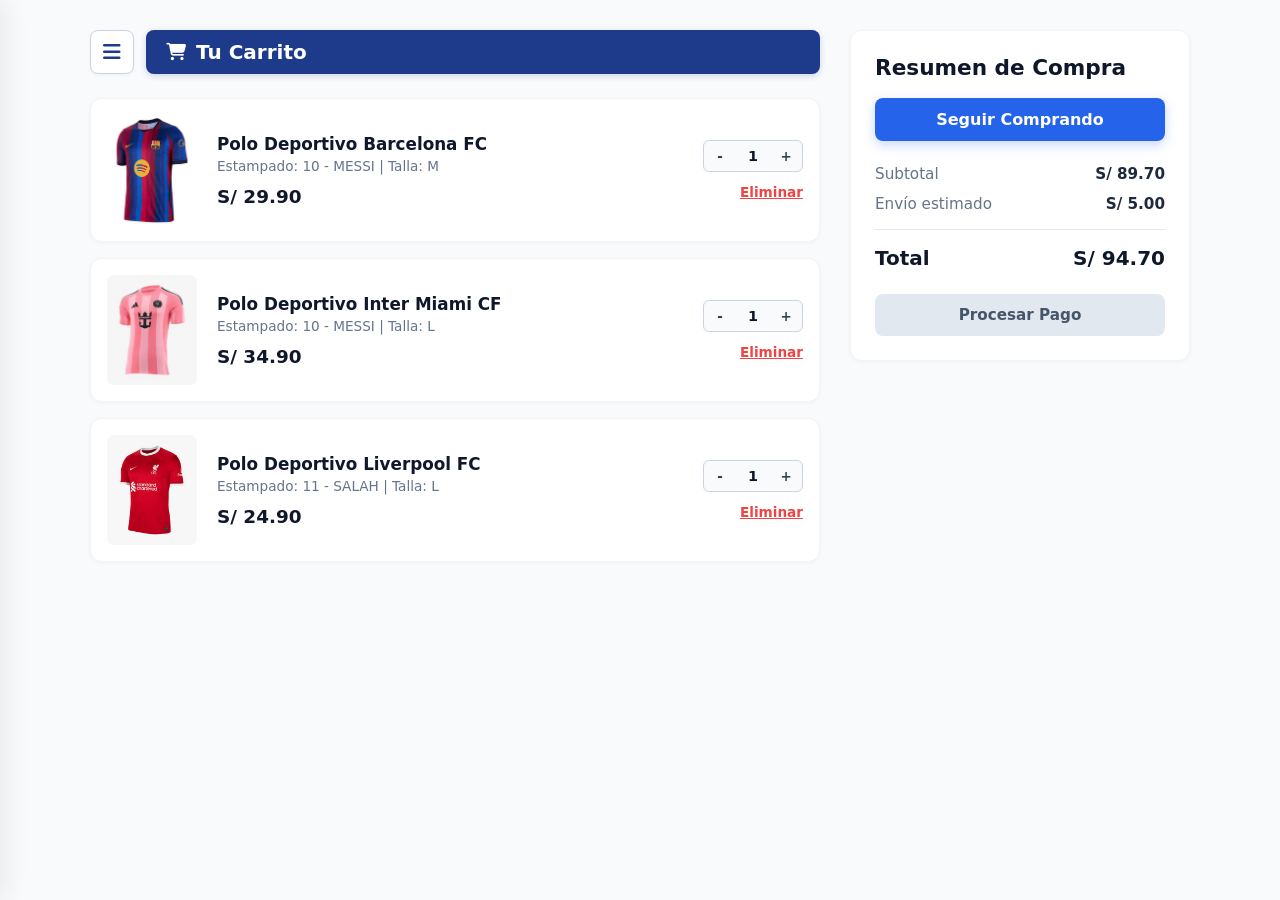
==== carrito.html @ 4f8d50a2 "Integracion de Paginas del Grupo" ====
<!DOCTYPE html>
<html lang="es">

<head>
    <meta charset="UTF-8">
    <meta name="viewport" content="width=device-width, initial-scale=1.0">
    <title>Carrito de Compras</title>
    <link rel="stylesheet" href="css/carrito.css">
    <link rel="stylesheet" href="https://cdnjs.cloudflare.com/ajax/libs/font-awesome/6.4.0/css/all.min.css">
</head>

<body>

    <!-- Checkbox activation trigger without JS -->
    <input type="checkbox" id="btn-menu">

    <aside class="sidebar">
        <div class="logo-container">
            <i class="fa-solid fa-shirt logo-icon"></i>
            <h2>ModaClick</h2>
            <p>Tu estilo, en un clic</p>
        </div>

        <span class="menu-label">MENU</span>
        <nav class="nav-links">
            <a href="#"><i class="fa-solid fa-house"></i> Inicio</a>
            <a href="#"><i class="fa-solid fa-book-open"></i> Catálogo de Productos</a>
            <a href="#" class="active"><i class="fa-solid fa-cart-shopping"></i> Carrito de Compras</a>
            <a href="#"><i class="fa-solid fa-user"></i> Datos del Cliente</a>
            <a href="#"><i class="fa-solid fa-truck-fast"></i> Consulta Pedido</a>
            <a href="#"><i class="fa-solid fa-wrench"></i> Panel Administrativo</a>
        </nav>
    </aside>

    <!-- superposición de fondo cuando el menú está activo -->
    <label for="btn-menu" class="overlay"></label>

    <main class="carrito-container">

        <!-- Sección de artículos del carrito -->
        <section class="productos-seccion">

            <!-- Botón de hamburguesa situado a la izquierda de "Tu Carrito" -->
            <div class="encabezado-wrapper">
                <label for="btn-menu" class="btn-hamburguesa" title="Abrir Menú">
                    <i class="fa-solid fa-bars"></i>
                </label>

                <h2 class="titulo-carrito">
                    <i class="fa-solid fa-cart-shopping"></i> Tu Carrito
                </h2>
            </div>

            <!-- 1er producto -->
            <article class="producto-card">
                <img src="res/carrito/Polo-1.jpeg" alt="Polo Barcelona" class="producto-img">
                <div class="producto-info">
                    <h3>Polo Deportivo Barcelona FC</h3>
                    <p class="variante">Estampado: 10 - MESSI | Talla: M</p>
                    <span class="precio">S/ 29.90</span>
                </div>
                <div class="producto-acciones">
                    <div class="control-cantidad">
                        <button class="btn-cant">-</button>
                        <span>1</span>
                        <button class="btn-cant">+</button>
                    </div>
                    <button class="btn-eliminar">Eliminar</button>
                </div>
            </article>

            <!-- 2do producto -->
            <article class="producto-card">
                <img src="res/carrito/Polo-3.jpeg" alt="Polo Inter Miami" class="producto-img">
                <div class="producto-info">
                    <h3>Polo Deportivo Inter Miami CF</h3>
                    <p class="variante">Estampado: 10 - MESSI | Talla: L</p>
                    <span class="precio">S/ 34.90</span>
                </div>
                <div class="producto-acciones">
                    <div class="control-cantidad">
                        <button class="btn-cant">-</button>
                        <span>1</span>
                        <button class="btn-cant">+</button>
                    </div>
                    <button class="btn-eliminar">Eliminar</button>
                </div>
            </article>

            <!-- 3er producto -->
            <article class="producto-card">
                <img src="res/carrito/Polo-5.jpeg" alt="Polo Liverpool" class="producto-img">
                <div class="producto-info">
                    <h3>Polo Deportivo Liverpool FC</h3>
                    <p class="variante">Estampado: 11 - SALAH | Talla: L</p>
                    <span class="precio">S/ 24.90</span>
                </div>
                <div class="producto-acciones">
                    <div class="control-cantidad">
                        <button class="btn-cant">-</button>
                        <span>1</span>
                        <button class="btn-cant">+</button>
                    </div>
                    <button class="btn-eliminar">Eliminar</button>
                </div>
            </article>
        </section>

        <aside class="resumen-seccion">
            <h2>Resumen de Compra</h2>

            <a href="#" class="btn-seguir-comprando">Seguir Comprando</a>

            <div class="resumen-linea">
                <span>Subtotal</span>
                <span>S/ 89.70</span>
            </div>
            <div class="resumen-linea">
                <span>Envío estimado</span>
                <span>S/ 5.00</span>
            </div>
            <hr>
            <div class="resumen-linea total">
                <span>Total</span>
                <span>S/ 94.70</span>
            </div>
            <button class="btn-checkout">Procesar Pago</button>
        </aside>

    </main>

</body>

</html>
---- css/carrito.css ----
* {
         box-sizing: border-box;
         margin: 0;
         padding: 0;
         font-family: 'Segoe UI', system-ui, -apple-system, BlinkMacSystemFont, Roboto, sans-serif;
     }

     body {
         background-color: #f8fafc;
         color: #1e293b;
         padding: 30px 20px;
         min-height: 100vh;
         min-height: 100vh;
     }

     #btn-menu {
         display: none;
     }

     .sidebar {
         width: 270px;
         background-color: #ffffff;
         border-right: 1px solid #e2e8f0;
         padding: 24px 20px;
         position: fixed;
         top: 0;
         left: -270px;
         height: 100%;
         z-index: 1000;
         transition: left 0.3s cubic-bezier(0.4, 0, 0.2, 1);
         box-shadow: 4px 0 25px rgba(0, 0, 0, 0.08);
         display: flex;
         flex-direction: column;
     }

     .logo-container {
         text-align: center;
         padding-bottom: 20px;
         border-bottom: 1px solid #f1f5f9;
         margin-bottom: 20px;
     }

     .logo-icon {
         font-size: 2.2rem;
         color: #2563eb;
         margin-bottom: 6px;
     }

     .logo-container h2 {
         color: #0f172a;
         font-size: 1.4rem;
         font-weight: 700;
         letter-spacing: -0.5px;
     }

     .logo-container p {
         font-size: 0.78rem;
         color: #2563eb;
         font-weight: 600;
         margin-top: 2px;
     }

     .menu-label {
         font-size: 0.75rem;
         color: #94a3b8;
         font-weight: 700;
         letter-spacing: 0.5px;
         display: block;
         margin-bottom: 12px;
     }

     .nav-links {
         display: flex;
         flex-direction: column;
         gap: 4px;
     }

     .nav-links a {
         display: flex;
         align-items: center;
         gap: 12px;
         padding: 12px 14px;
         color: #475569;
         text-decoration: none;
         font-size: 0.95rem;
         font-weight: 600;
         border-radius: 8px;
         transition: all 0.2s ease;
     }

     .nav-links a:hover {
         background-color: #f1f5f9;
         color: #1e293b;
     }

     .nav-links a.active {
         background-color: #eff6ff;
         color: #2563eb;
     }

     .overlay {
         display: none;
         position: fixed;
         top: 0;
         left: 0;
         width: 100vw;
         height: 100vh;
         background: rgba(15, 23, 42, 0.35);
         backdrop-filter: blur(2px);
         z-index: 999;
     }

     #btn-menu:checked~.sidebar {
         left: 0;
     }

     #btn-menu:checked~.overlay {
         display: block;
     }

     .carrito-container {
         max-width: 1100px;
         margin: 0 auto;
         display: grid;
         grid-template-columns: 1fr 340px;
         gap: 30px;
         align-items: start;
     }

     .productos-seccion {
         display: flex;
         flex-direction: column;
         gap: 16px;
     }

     .encabezado-wrapper {
         display: flex;
         align-items: center;
         gap: 12px;
         margin-bottom: 8px;
         width: 100%;
     }

     .btn-hamburguesa {
         background-color: #ffffff;
         border: 1px solid #cbd5e1;
         color: #1e3a8a;
         width: 44px;
         height: 44px;
         border-radius: 8px;
         cursor: pointer;
         font-size: 1.25rem;
         display: flex;
         align-items: center;
         justify-content: center;
         box-shadow: 0 1px 3px rgba(0, 0, 0, 0.05);
         transition: all 0.2s ease;
         flex-shrink: 0;
     }

     .btn-hamburguesa:hover {
         background-color: #f1f5f9;
         border-color: #94a3b8;
         color: #1d4ed8;
     }

     .titulo-carrito {
         background-color: #1e3a8a;
         color: #ffffff;
         padding: 10px 20px;
         border-radius: 8px;
         font-size: 1.25rem;
         font-weight: 700;
         display: inline-flex;
         align-items: center;
         gap: 10px;
         box-shadow: 0 2px 6px rgba(30, 58, 138, 0.2);
         flex-grow: 1;
     }

     .titulo-carrito i {
         font-size: 1.1rem;
     }

     .producto-card {
         background: #ffffff;
         border-radius: 12px;
         padding: 16px;
         display: flex;
         align-items: center;
         gap: 20px;
         box-shadow: 0 1px 4px rgba(0, 0, 0, 0.04);
         border: 1px solid #f1f5f9;
     }

     .producto-img {
         width: 90px;
         height: 110px;
         object-fit: cover;
         border-radius: 8px;
         background-color: #f8fafc;
     }

     .producto-info {
         flex-grow: 1;
     }

     .producto-info h3 {
         font-size: 1.05rem;
         font-weight: 700;
         color: #0f172a;
         margin-bottom: 4px;
     }

     .variante {
         font-size: 0.85rem;
         color: #64748b;
         margin-bottom: 12px;
     }

     .precio {
         font-weight: 800;
         font-size: 1.15rem;
         color: #0f172a;
         display: block;
     }

     .producto-acciones {
         display: flex;
         flex-direction: column;
         align-items: flex-end;
         gap: 12px;
     }

     .control-cantidad {
         display: flex;
         align-items: center;
         border: 1px solid #cbd5e1;
         border-radius: 6px;
         overflow: hidden;
         background: #f8fafc;
     }

     .btn-cant {
         background: transparent;
         border: none;
         width: 32px;
         height: 30px;
         cursor: pointer;
         font-weight: 600;
         color: #334155;
         transition: background 0.15s;
     }

     .btn-cant:hover {
         background: #e2e8f0;
     }

     .control-cantidad span {
         padding: 0 12px;
         font-size: 0.9rem;
         font-weight: 600;
         color: #0f172a;
     }

     .btn-eliminar {
         background: none;
         border: none;
         color: #ef4444;
         font-size: 0.85rem;
         font-weight: 600;
         cursor: pointer;
         text-decoration: underline;
         transition: color 0.15s;
     }

     .btn-eliminar:hover {
         color: #dc2626;
     }

     .resumen-seccion {
         background: #ffffff;
         padding: 24px;
         border-radius: 12px;
         box-shadow: 0 1px 4px rgba(0, 0, 0, 0.04);
         border: 1px solid #f1f5f9;
     }

     .resumen-seccion h2 {
         font-size: 1.35rem;
         font-weight: 800;
         color: #0f172a;
         margin-bottom: 18px;
     }

     .btn-seguir-comprando {
         display: block;
         text-align: center;
         background-color: #2563eb;
         color: #ffffff;
         font-weight: 700;
         font-size: 1rem;
         padding: 12px 16px;
         border-radius: 8px;
         text-decoration: none;
         margin-bottom: 24px;
         box-shadow: 0 4px 12px rgba(37, 99, 235, 0.25);
         transition: all 0.2s ease;
     }

     .btn-seguir-comprando:hover {
         background-color: #1d4ed8;
         box-shadow: 0 6px 16px rgba(37, 99, 235, 0.35);
         transform: translateY(-1px);
     }

     .resumen-linea {
         display: flex;
         justify-content: space-between;
         margin-bottom: 12px;
         font-size: 0.95rem;
         color: #64748b;
     }

     .resumen-linea span:last-child {
         font-weight: 600;
         color: #1e293b;
     }

     hr {
         border: none;
         border-top: 1px solid #e2e8f0;
         margin: 16px 0;
     }

     .resumen-linea.total {
         font-size: 1.25rem;
         font-weight: 800;
         color: #0f172a;
     }

     .resumen-linea.total span {
         color: #0f172a;
         font-weight: 800;
     }

     .btn-checkout {
         width: 100%;
         background-color: #e2e8f0;
         color: #475569;
         border: none;
         padding: 12px;
         border-radius: 8px;
         font-weight: 700;
         font-size: 0.95rem;
         cursor: pointer;
         margin-top: 12px;
         transition: background 0.2s;
     }

     .btn-checkout:hover {
         background-color: #cbd5e1;
         color: #1e293b;
     }

     @media (max-width: 820px) {
         .carrito-container {
             grid-template-columns: 1fr;
         }
     }

     .footer-principal {
         background-color: #0f172a;
         color: #ffffff;
         width: 100%;
         padding: 16px 24px;
         box-sizing: border-box;
         margin-top: 290px;
     }

     .footer-principal p {
         font-size: 0.85rem;
         margin: 0;
         color: #e2e8f0;
         font-weight: 400;
     }
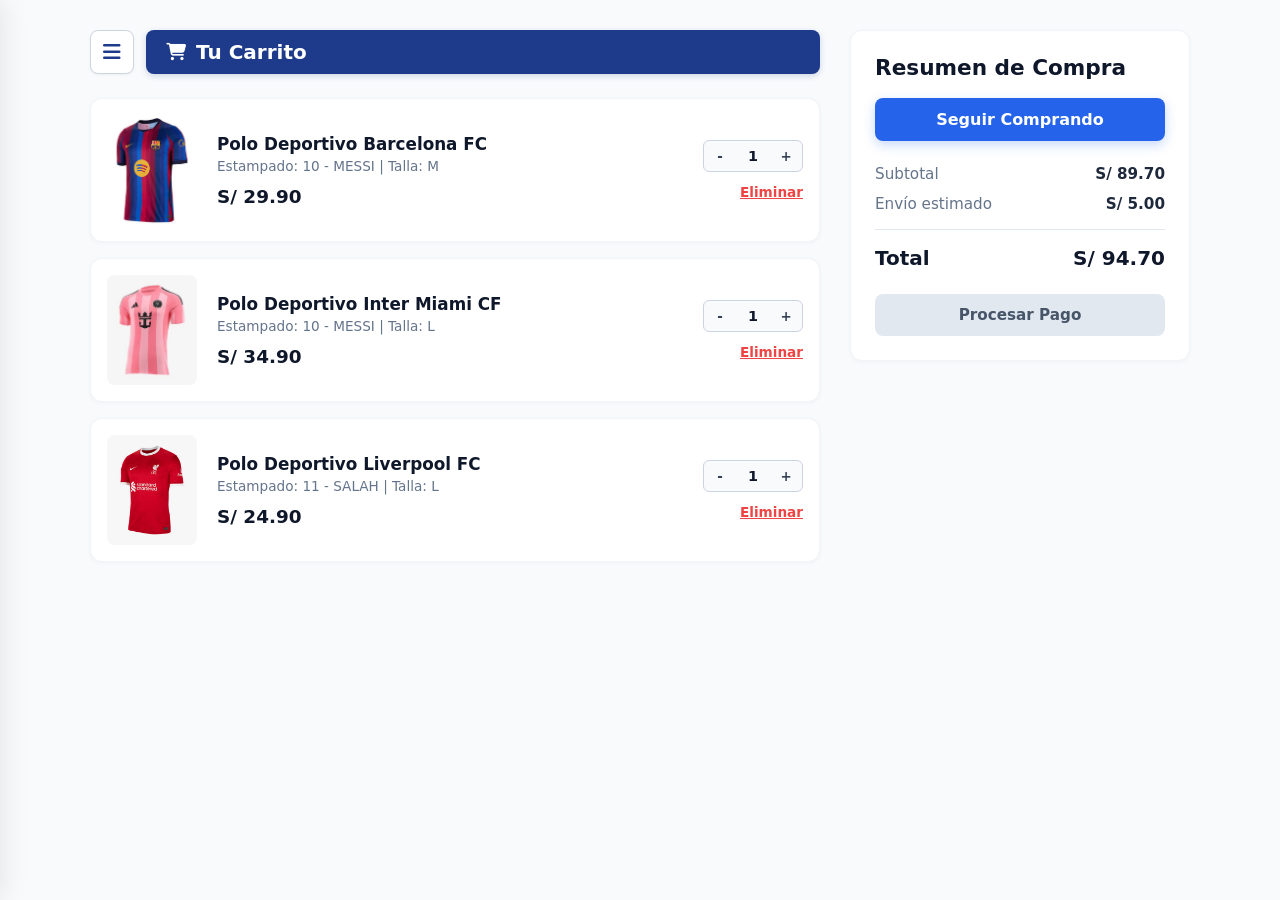
==== commit bd3116b8: "Prueba4" ====
--- a/carrito.html
+++ b/carrito.html
@@ -4,7 +4,7 @@
 <head>
     <meta charset="UTF-8">
     <meta name="viewport" content="width=device-width, initial-scale=1.0">
-    <title>Carrito de Compras</title>
+    <title>Carrito de Compra</title>
     <link rel="stylesheet" href="css/carrito.css">
     <link rel="stylesheet" href="https://cdnjs.cloudflare.com/ajax/libs/font-awesome/6.4.0/css/all.min.css">
 </head>
